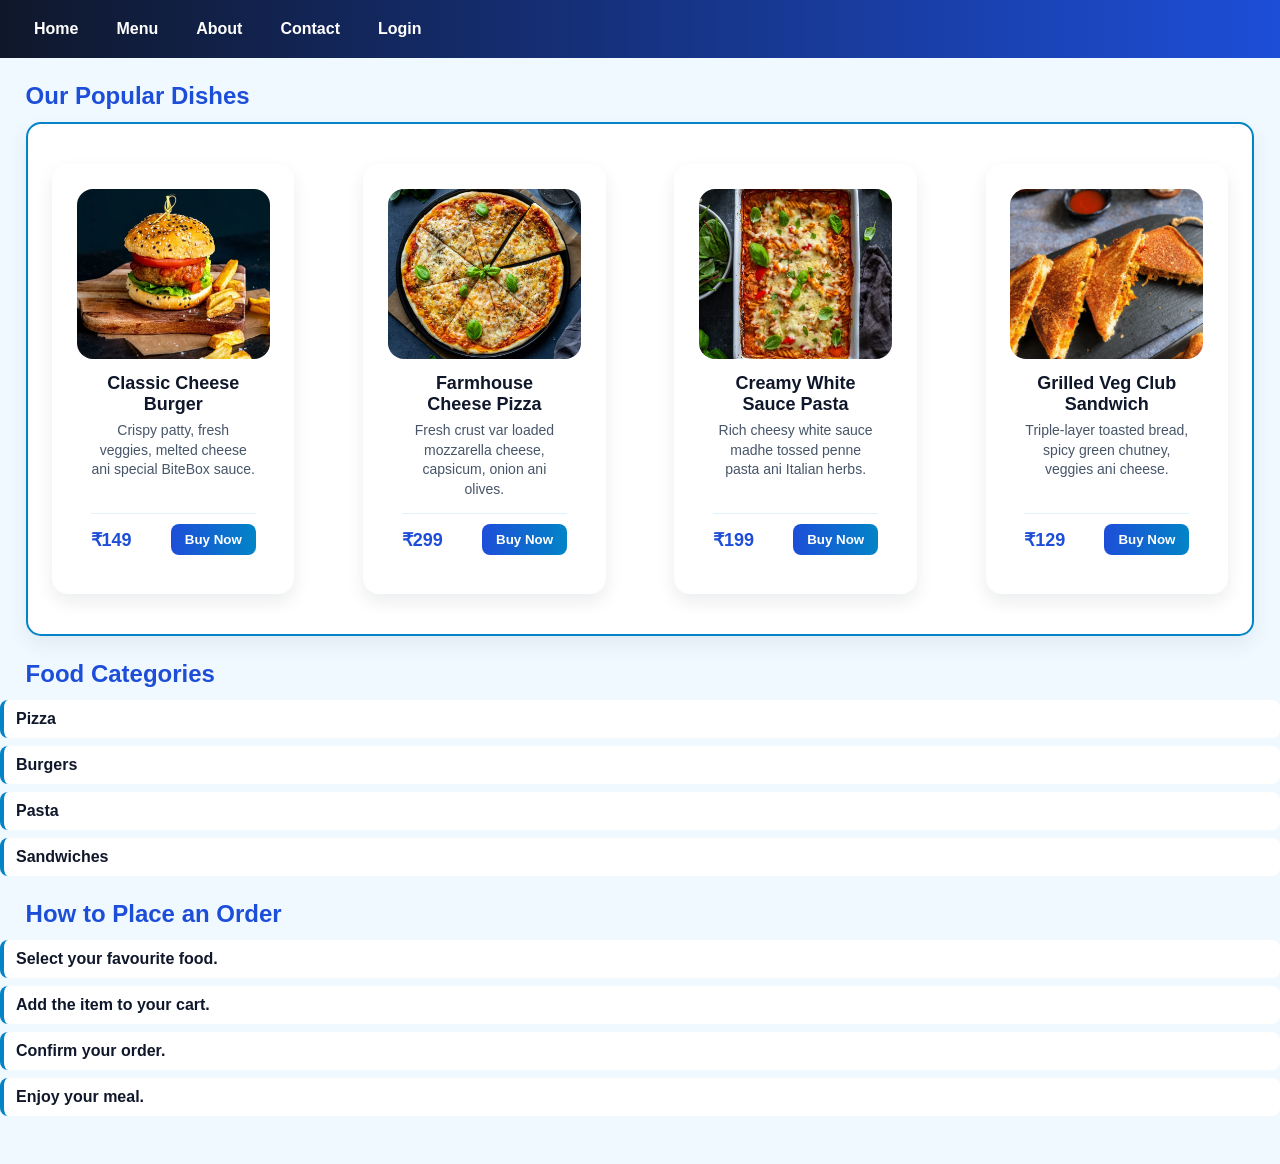
==== menu.html @ e1751e0e "first commit" ====
<!DOCTYPE html>
<html lang="en">
<head>
  <meta charset="UTF-8">
  <meta name="viewport" content="width=device-width, initial-scale=1.0">
  <title>BiteBox | Menu</title>
  <style>
    
    *{
      --navy: #0f172a;
      --royal-blue: #1d4ed8;
      --sky-blue: #0284c7;
      --soft-blue: #e0f2fe;
      --ice-bg: #f0f9ff;
      --white: #ffffff;
    } 

    /* full website page*/
    * {
      margin: 0;
      padding: 0;
      box-sizing: border-box;
      font-family: Arial, sans-serif;
    }
       /* website body*/
    body {
      background-color: #f0f9ff;
      color: #0f172a;
      padding-bottom: 40px;
    }

    /* Navigation Bar */
    nav ol {
      list-style: none;
      background:linear-gradient(90deg, #0f172a, #1d4ed8); /* linear... : for 2-3 amd more color mixing , 90deg : left to right , 180 : top to btm , 45 : slight terpai */
      padding: 12px 20px;
      display:flex; /* text format .. in one stright line */ 
      flex-wrap: wrap; /* if screen size is small then it will go to next line */
      gap: 10px; /*distance detween home - about -  meanu */
      
    }

    .navlink a {         /* nav madhla sarva page jetha attacha kele  la aheta tyche styling */
      text-decoration: none;
      color: #ffffff;
      font-weight: bold;
      padding: 8px 14px;
      border-radius: 8px;
      display: inline-block;
    
    }

    .navlink a:hover { /* after crosser what happen and react .. pointer ty attcehed file varti gheuna gela natra kay kay hoel */
      background-color: #e0f2fe;
      color: #0f172a;
    }

    h2 {
      margin: 24px 2% 12px;
      color: #1d4ed8;
    }

    /* Popular Dishes Cards */
    .dishes-grid {
      display: flex;
      flex-wrap: wrap;
      gap: 18px;
      margin: 0 2%; /* 2% margin from left and right */
      padding: 16px; 
      background-color: #ffffff;
      border: 2px solid #0284c7;
      border-radius: 15px;
      box-shadow: 0 8px 20px rgba(36, 51, 85, 0.08); /*.............. changes*/
    }

    .dishes-grid img {
      height: 200px;
      width: 200px;
      object-fit: cover; /*............ explanition*/
      border-radius: 16px;
      /* border: 3px solid #0284c7; */
      /*box-shadow: 0 6px 14px  rgba(2, 132, 199, 0.2);
      transition: transform 0.25s ease;*/ /* ............. ? */
       } 

    /*.dishes-grid img:hover {
      transform: translateY(-4px);
    }*/
       
    /* Popular Dishes Card Grid */
.dishes-grid {
  display: flex;
  flex-wrap: nowrap;
  overflow-x: auto;
  padding: 16px 0;
  gap: 20px;
  margin: 0 2%;
  }

/* Individual Dish Card */
 .dish-card {
  width: 250px;
  margin: 2%;
  padding: 2%;
  text-align: center;
  background-color: var(--white);
  /* border: 2px solid var(--sky-blue); */
  border-radius: 16px;
  overflow: hidden;
  box-shadow: 0 8px 18px rgba(15, 23, 42, 0.08);
  display: flex;
  flex-direction: column;
  transition: transform 0.25s ease, box-shadow 0.25s ease;
}

.dish-card:hover {
  transform: translateY(-6px);
  box-shadow: 0 12px 24px rgba(2, 132, 199, 0.22);
}

.dish-card img {
  width: 100%;
  height: 170px;
  object-fit: cover;
  /* border-bottom: 2px solid var(--soft-blue); */
}

.card-body {
  padding: 14px;
  display: flex;
  flex-direction: column;
  flex-grow: 1;
}

.card-body h3 {
  font-size: 18px;
  color: var(--navy);
  margin-bottom: 6px;
}

.card-body p {
  font-size: 14px;
  color: #475569;
  line-height: 1.4;
  margin-bottom: 14px;
  flex-grow: 1;
}

.card-footer {
  display: flex;
  justify-content: space-between;
  align-items: center;
  padding-top: 10px;
  border-top: 1px solid var(--soft-blue);
}

.price {
  font-size: 18px;
  font-weight: bold;
  color: var(--royal-blue);
}

.buy-btn {
  background: linear-gradient(90deg, var(--royal-blue), var(--sky-blue));
  color: var(--white);
  border: none;
  padding: 8px 14px;
  border-radius: 8px;
  font-weight: bold;
  cursor: pointer;
  transition: opacity 0.2s ease, transform 0.2s ease;
}

.buy-btn:hover {
  opacity: 0.9;
  transform: scale(1.04);
} */

    /* Categories & Order Lists */
.categories,
  .order {
      margin: 0 2%;
      width: 280px;
      max-width: 96%;
      padding: 14px;
      background-color: #e0f2fe;
      border: 2px solid #1d4ed8;
      border-radius: 12px;
      list-style-position: inside;
      /*box-shadow: 0px 0px 4  rgba(4, 90, 25, 0.06);*/
    }

    .categories {
      list-style-type: disc;
    }

    .order {
      list-style-type: lower-alpha;
    }

    .categories li,
    .order li {
      padding: 10px 12px;
      margin: 8px 0;
      background-color: #ffffff;
      color: #0f172a;
      border-left: 4px solid #0284c7;
      border-radius: 8px;
      font-weight: bold;
    }
  </style>
</head>
<body>
  <nav>
    <ol>
      <li class="navlink"><a href="home.html">Home</a></li>
      <li class="navlink"><a href="menu.html">Menu</a></li>
      <li class="navlink"><a href="about.html">About</a></li>
      <li class="navlink"><a href="contact.html">Contact</a></li>
      <li class="navlink"><a href="login.html">Login</a></li>
    </ol>
  </nav>

  <h2>Our Popular Dishes</h2>
<div class="dishes-grid">

  <!-- Card 1: Burger -->
  <div class="dish-card">
    <img src="./assets/images/Burgers.webp" alt="Burger">
    <div class="card-body">
      <h3>Classic Cheese Burger</h3>
      <p>Crispy patty, fresh veggies, melted cheese ani special BiteBox sauce.</p>
      <div class="card-footer">
        <span class="price">₹149</span>
        <button class="buy-btn">Buy Now</button>
      </div>
    </div>
  </div>

  <!-- Card 2: Pizza -->
  <div class="dish-card">
    <img src="./assets/images/Pizza.jpg" alt="Pizza">
    <div class="card-body">
      <h3>Farmhouse Cheese Pizza</h3>
      <p>Fresh crust var loaded mozzarella cheese, capsicum, onion ani olives.</p>
      <div class="card-footer">
        <span class="price">₹299</span>
        <button class="buy-btn">Buy Now</button>
      </div>
    </div>
  </div>

  <!-- Card 3: Pasta -->
  <div class="dish-card">
    <img src="./assets/images/Pasta.webp" alt="Pasta">
    <div class="card-body">
      <h3>Creamy White Sauce Pasta</h3>
      <p>Rich cheesy white sauce madhe tossed penne pasta ani Italian herbs.</p>
      <div class="card-footer">
        <span class="price">₹199</span>
        <button class="buy-btn">Buy Now</button>
      </div>
    </div>
  </div>

  <!-- Card 4: Sandwich -->
  <div class="dish-card">
    <img src="./assets/images/sandwich.webp" alt="Sandwich">
    <div class="card-body">
      <h3>Grilled Veg Club Sandwich</h3>
      <p>Triple-layer toasted bread, spicy green chutney, veggies ani cheese.</p>
      <div class="card-footer">
        <span class="price">₹129</span>
        <button class="buy-btn">Buy Now</button>
      </div>
    </div>
  </div>

</div>

  <h2>Food Categories</h2>
  <ul class="categories">
    <li>Pizza</li>
    <li>Burgers</li>
    <li>Pasta</li>
    <li>Sandwiches</li>
  </ul>

  <h2>How to Place an Order</h2>
  <ol class="order">
    <li>Select your favourite food.</li>
    <li>Add the item to your cart.</li>
    <li>Confirm your order.</li>
    <li>Enjoy your meal.</li>
  </ol>


</body>
</html>
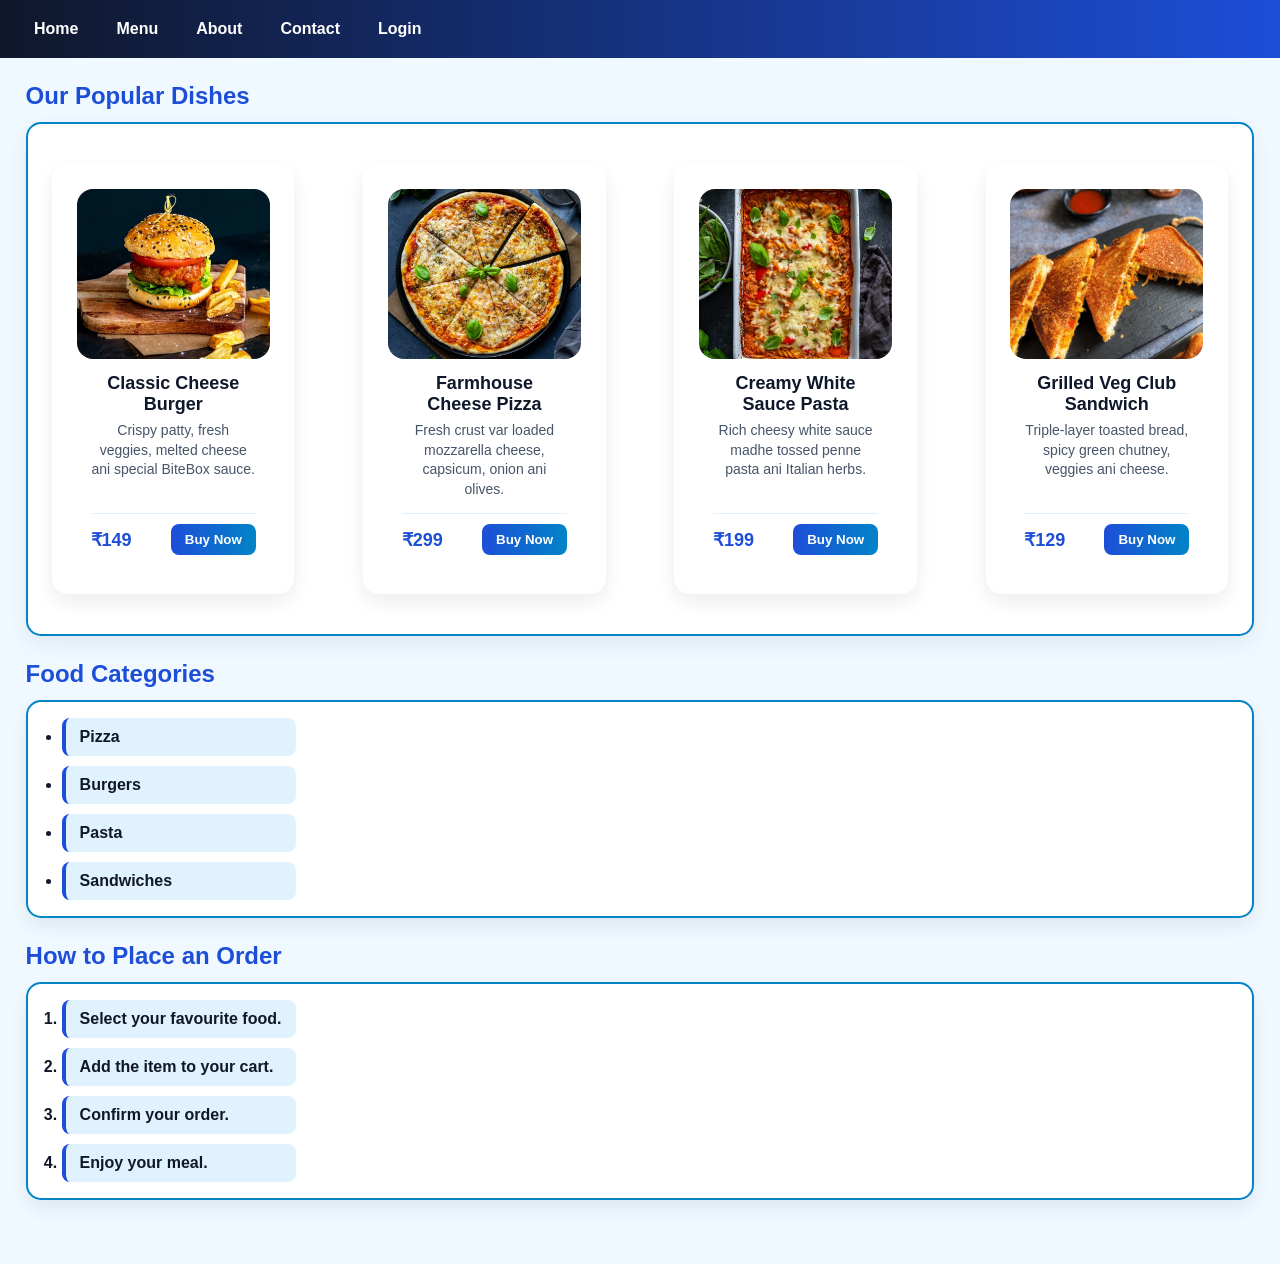
==== commit 5d599ab2: "table file add" ====
--- a/menu.html
+++ b/menu.html
@@ -176,38 +176,66 @@
   transform: scale(1.04);
 } */
 
-    /* Categories & Order Lists */
+/* Wrapper for Food Categories & How to Place an Order */
+.info-sections {
+  display: flex;
+  flex-wrap: wrap;
+  gap: 20px;
+  margin: 24px 2%;
+}
+
+/* Main Blue Box (Matches Popular Dishes Theme) */
+.info-box {
+  flex: 1 1 340px;
+  background-color: var(--soft-blue);       /* #e0f2fe */
+  border: 2px solid var(--sky-blue);        /* #0284c7 */
+  border-radius: 14px;
+  padding: 18px 20px;
+  box-shadow: 0 8px 18px rgba(15, 23, 42, 0.08);
+}
+
+.info-box h2 {
+  margin: 0 0 14px 0;
+  color: var(--navy);                       /* #0f172a */
+  font-size: 20px;
+  border-bottom: 2px solid var(--sky-blue);
+  padding-bottom: 8px;
+}
+
 .categories,
-  .order {
-      margin: 0 2%;
-      width: 280px;
-      max-width: 96%;
-      padding: 14px;
-      background-color: #e0f2fe;
-      border: 2px solid #1d4ed8;
-      border-radius: 12px;
-      list-style-position: inside;
-      /*box-shadow: 0px 0px 4  rgba(4, 90, 25, 0.06);*/
-    }
-
-    .categories {
-      list-style-type: disc;
-    }
-
-    .order {
-      list-style-type: lower-alpha;
-    }
-
-    .categories li,
-    .order li {
-      padding: 10px 12px;
-      margin: 8px 0;
-      background-color: #ffffff;
-      color: #0f172a;
-      border-left: 4px solid #0284c7;
-      border-radius: 8px;
-      font-weight: bold;
-    }
+.order {
+  margin: 12px 2% 24px;       /* Var 12px, Left-Right 2%, Khali 24px */
+  padding: 16px 20px 16px 34px;
+  border: 2px solid var(--sky-blue);
+  background-color: #ffffff;
+border-radius: 15px;
+  box-shadow: 0 8px 18px rgba(15, 23, 42, 0.08);
+}
+
+.categories {
+  list-style-type: disc;
+}
+
+.order {
+  list-style-type: decimal;
+}
+
+.categories li,
+.order li {
+  background-color: #e0f2fe;
+  color: var(--navy);
+  padding: 10px 14px;
+  margin-bottom: 10px;
+  border-left: 4px solid var(--royal-blue);
+  border-radius: 8px;
+  font-weight: bold;
+  width: 20%;
+}
+
+.categories li:last-child,
+.order li:last-child {
+  margin-bottom: 0;
+}
   </style>
 </head>
 <body>
@@ -220,6 +248,7 @@
       <li class="navlink"><a href="login.html">Login</a></li>
     </ol>
   </nav>
+ 
 
   <h2>Our Popular Dishes</h2>
 <div class="dishes-grid">
@@ -278,21 +307,26 @@
 
 </div>
 
+
+  <!-- Food Categories Box -->
+
   <h2>Food Categories</h2>
-  <ul class="categories">
-    <li>Pizza</li>
-    <li>Burgers</li>
-    <li>Pasta</li>
-    <li>Sandwiches</li>
-  </ul>
-
-  <h2>How to Place an Order</h2>
-  <ol class="order">
-    <li>Select your favourite food.</li>
-    <li>Add the item to your cart.</li>
-    <li>Confirm your order.</li>
-    <li>Enjoy your meal.</li>
-  </ol>
+    
+    <ul class="categories">
+      <li>Pizza</li>
+      <li>Burgers</li>
+      <li>Pasta</li>
+      <li>Sandwiches</li>
+    </ul>
+
+  <!-- How to Place an Order Box -->
+   <h2>How to Place an Order</h2>
+    <ol class="order">
+      <li>Select your favourite food.</li>
+      <li>Add the item to your cart.</li>
+      <li>Confirm your order.</li>
+      <li>Enjoy your meal.</li>
+    </ol>
 
 
 </body>
